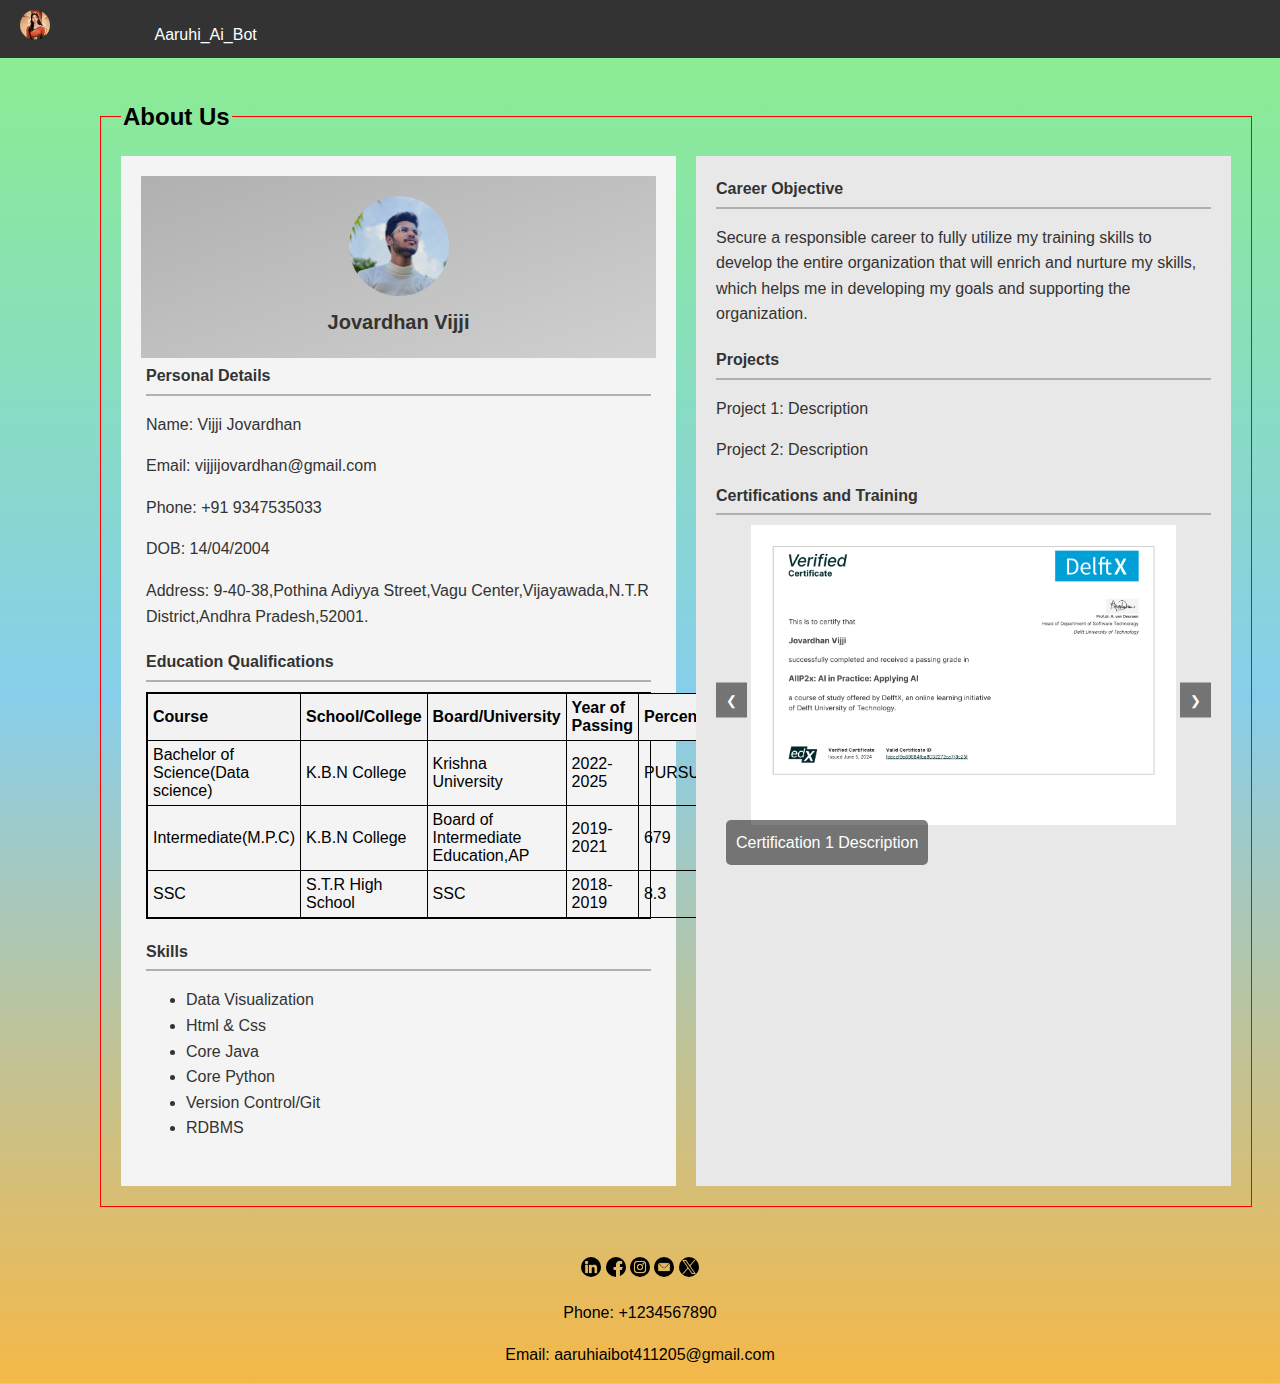
==== about.html @ 54c596e8 "kitchen" ====
<html>
  <head>
    <title>Chatbot Widget</title>

    <!--Let browser know website is optimized for mobile-->
    <meta name="viewport" content="width=device-width, initial-scale=1.0" />
    <meta content="text/html;charset=utf-8" http-equiv="Content-Type" />
    <meta content="utf-8" http-equiv="encoding" />

    <style>
        .footer{
    text-align: center;
    bottom: 0%;
    padding-top: 30px;
        }

        body {
  font-family: "Open Sans", sans-serif;
    /* Multiple background images */
    background: linear-gradient(to top,rgb(245, 184, 72),skyblue,rgb(139, 239, 139));
    /*background-image: url('./static/img/body2.jpg');*/
    /* Background position */
    background-position: center;

    /* Background size */
    background-size: contain;

    /* Background repeat */
    background-repeat: no-repeat;

    /* Background attachment to make it scrollable */
    background-attachment: scroll;
    
    /* Other styling to ensure the page is scrollable */
    height: auto;
   /* Example height to enable scrolling */
    margin: 0 auto;
    padding: 0;
    line-height: 1.6;
    justify-content: center;
}   
        fieldset {
            display: flex;
            width: 90%;
            margin: 20px;
            margin-top: 40px;
            border: 1px solid red;
            padding: 20px;
            box-sizing: border-box;
            margin-left: 100px;
            margin-right: 100px;
            padding-right: 20px;
        }
        legend {
            font-size: 1.5em;
            font-weight: bold;
        }
        .left-side {
            width: 50%;
            background-color: #f4f4f4;
            color: #333;
            box-sizing: border-box;
            padding: 20px;
            margin-right: 10px; /* Add margin to the right of the left block */
        }
        .right-side {
            width: 50%;
            padding: 20px;
            background-color: #e8e8e8;
            color: #333;
            box-sizing: border-box;
            margin-left: 10px; /* Add margin to the left of the right block */
        }
        .image-name-container {
            background: linear-gradient(to bottom right, #b0b0b0, #d0d0d0);
            padding: 20px;
            text-align: center;
        }
        .image-name-container img {
            width: 100px;
            height: 100px;
            border-radius: 50%;
        }
        .image-name-container .name {
            margin-top: 10px;
            font-size: 20px;
            font-weight: bold;
        }
        .content1 {
            padding: 5px;
        }
        .section-title {
            font-weight: bold;
            margin-bottom: 10px;
            border-bottom: 2px solid #b0b0b0;
            padding-bottom: 5px;
        }
        .section {
            margin-bottom: 20px;
        }
        .social-media {
            display: flex;
            justify-content: flex-start;
            align-items: center;
        }
        .social-media a {
            margin-right: 10px;
            text-decoration: none;
            color: #0066cc;
            display: inline-block;
        }
        .social-media img {
            width: 30px;
            height: 30px;
            margin-right: 5px;
            border-radius: 50%;
        }
        .social-media a:hover {
            text-decoration: underline;
        }
        .carousel {
            position: relative;
            width: 100%;
            height: 350px;
            overflow: hidden;
        
        }
        .carousel img {
            width: 100%;
            height: 300px;
            object-fit: contain;
            display: none;
        }
        .carousel img.active {
            display: block;
        }
        .carousel .text {
            position: absolute;
            bottom: 10px;
            left: 10px;
            background-color: rgba(0, 0, 0, 0.5);
            color: white;
            padding: 10px;
            border-radius: 5px;
        }
        .carousel-buttons {
            position: absolute;
            top: 50%;
            width: 100%;
            display: flex;
            justify-content: space-between;
            transform: translateY(-50%);
        }
        .carousel-buttons button {
            background-color: rgba(0, 0, 0, 0.5);
            color: white;
            border: none;
            padding: 10px;
            cursor: pointer;
        }
        .nav{
        background-color: #333;
    color: #fff;
    padding: 10px 20px;
    display: flex;
    justify-content: space-between;
    align-items: center;
  }
  .dropdown {
    position: relative;
    display: inline-block;
    cursor: pointer;
    align-items: center;
  }
    img{
      border-radius: 50%;
    }
  .dropdown-content {
    display: none;
    position: absolute;
    background-color: #f9f9f9;
    min-width: 160px;
    box-shadow: 0px 8px 16px 0px rgba(0,0,0,0.2);
    z-index: 1;
  }

  .dropdown-content a {
    color: black;
    padding: 12px 16px;
    text-decoration: none;
    display: block;
  }

  .dropdown-content a:hover {background-color: #f1f1f1}

  .dropdown:hover .dropdown-content {
    display: block;
  }
  span{
    margin-left: 100px;
  }
  /* table */
  table {
            display: flex;
            width: 100%;
            border-collapse: collapse;
        }
        table, th, td {
            border: 1px solid black;
        }
        th, td {
            padding: 5px;
            text-align: left;
        }
        th {
            background-color: #f2f2f2;
        }
    </style>
    <!--Import Google Icon Font-->
    <!--link rel="stylesheet" href="./static/css/styles.css"-->
    <meta name="viewport" content="width=device-width, initial-scale=1" />
  </head>

  <body>
    <div class="nav">
        <div class="dropdown">
          <img src="./static/img/logo.jpg" width="30" height="30"  onclick="toggleDropdown()">
          <div class="dropdown-content" id="dropdownMenu">
            <a href="./home.html">Home</a>
            <a href="#about">About Us</a>
            <a href="./Features.html">Features</a>
            <a href="./index.html">Logout</a>
          </div>
          <span style="font-size: 100%;">Aaruhi_Ai_Bot</span>
        </div>
        
        <script>
          function toggleDropdown() {
            var dropdownMenu = document.getElementById("dropdownMenu");
            if (dropdownMenu.style.display === "block") {
              dropdownMenu.style.display = "none";
            } else {
              dropdownMenu.style.display = "block";
            }
          }
        </script>
        </div>
    <div class="container">
    <fieldset>
      <legend>About Us</legend>
      <div class="left-side">
          <div class="image-name-container">
              <img src="./static/img/profile.jpg" alt="Profile Picture">
              <div class="name">Jovardhan Vijji</div>
          </div>
          <div class="content1">
              <div class="section">
                  <div class="section-title">Personal Details</div>
                  <p>Name: Vijji Jovardhan</p>
                  <p>Email: vijjijovardhan@gmail.com</p>
                  <p>Phone: +91 9347535033</p>

                  <p>DOB: 14/04/2004</p>
                  <p>Address: 9-40-38,Pothina Adiyya Street,Vagu Center,Vijayawada,N.T.R District,Andhra Pradesh,52001.</p>
              </div>
              <div class="section">
                  <div class="section-title">Education Qualifications</div>
                  <table>
                    <tr>
                        <th>Course</th>
                        <th>School/College</th>
                        <th>Board/University</th>
                        <th>Year of Passing</th>
                        <th>Percentage</th>
                    </tr>
                    <tr>
                        <td>Bachelor of Science(Data science)</td>
                        <td>K.B.N College</td>
                        <td>Krishna University</td>
                        <td>2022-2025</td>
                        <td>PURSUING</td>
                    </tr>
                    <tr>
                        <td>Intermediate(M.P.C)</td>
                        <td>K.B.N College</td>
                        <td>Board of Intermediate Education,AP</td>
                        <td>2019-2021</td>
                        <td>679</td>
                    </tr>
                    <tr>
                        <td>SSC</td>
                        <td>S.T.R High School</td>
                        <td>SSC</td>
                        <td>2018-2019</td>
                        <td>8.3</td>
                    </tr>
                </table>
              </div>
              <div class="section">
                  <div class="section-title">Skills</div>
                  <ul>
                    <li>Data Visualization</li>
                    <li>Html & Css</li>
                    <li>Core Java</li>
                    <li>Core Python</li>
                    <li>Version Control/Git</li>
                    <li>RDBMS</li>
                </ul>
              </div>
          </div>
      </div>
      <div class="right-side">
          <div class="section">
              <div class="section-title">Career Objective</div>
              <p>Secure a responsible career to fully utilize my training skills to develop the entire organization that will enrich and nurture my skills, which helps me in developing my goals and supporting the organization.</p>
          </div>
          <div class="section">
              <div class="section-title">Projects</div>
              <p>Project 1: Description</p>
              <p>Project 2: Description</p>
          </div>
          <div class="section">
              <div class="section-title">Certifications and Training</div>
              <div class="carousel">
                  <img src="./static/img/certificates/Applying AI.png" style="border-radius: 0%;" alt="Certification 1" class="active">
                  <img src="./static/img/certificates/Building a Website.jpg" style="border-radius: 0%;" alt="Certification 2">
                  <img src="./static/img/certificates/ChatGPT.jpg" style="border-radius: 0%;" alt="Certification 3">
                  <img src="./static/img/certificates/communication skills.png" style="border-radius: 0%;" alt="Certification 4">
                  <img src="./static/img/certificates/crash course on soft skills for interviews.png" style="border-radius: 0%;" alt="Certification 5">
                  <img src="./static/img/certificates/CSS.jpg" style="border-radius: 0%;" alt="Certification 6">
                  <img src="./static/img/certificates/Data Science Foundations.png" style="border-radius: 0%;" alt="Certification 7">
                  <img src="./static/img/certificates/Git.jpg" style="border-radius: 0%;" alt="Certification 8">
                  <img src="./static/img/certificates/html.jpg" style="border-radius: 0%;" alt="Certification 9">
                  <img src="./static/img/certificates/HTML Advanced.jpg" style="border-radius: 0%;" alt="Certification 10">
                  <img src="./static/img/certificates/interest calculator using Html,Css & Js.png" style="border-radius: 0%;" alt="Certification 11">
                  <img src="./static/img/certificates/interrview skills.png" style="border-radius: 0%;" alt="Certification 12">
                  <img src="./static/img/certificates/introduction to r.png" style="border-radius: 0%;" alt="Certification 13">
                  <img src="./static/img/certificates/introduction to soft skills.png" style="border-radius: 0%;" alt="Certification 14">
                  <img src="./static/img/certificates/Java Servlets and JSP.jpg" style="border-radius: 0%;" alt="Certification 15">
                  <img src="./static/img/certificates/Python 3.jpg" style="border-radius: 0%;" alt="Certification 16">
                  <img src="./static/img/certificates/rdbms.jpg" style="border-radius: 0%;" alt="Certification 17">
                  <img src="./static/img/certificates/Resume building.png" style="border-radius: 0%;" alt="Certification 18">
                  <img src="./static/img/certificates/sql.jpg" style="border-radius: 0%;" alt="Certification 19">                  
                  <div class="text">Certification 1 Description</div>
                  <div class="carousel-buttons">
                      <button onclick="prevImage()">&#10094;</button>
                      <button onclick="nextImage()">&#10095;</button>
                  </div>
              </div>
          </div>
      </div>
  </fieldset>
  <script>
      let currentIndex = 0;
      const images = document.querySelectorAll('.carousel img');
      const texts = [
          'This certifies that Jovardhan Vijji has successfully completed the Ai in practice:Applying Ai course on June 05, 2024, through edX.',
          'This certifies that Jovardhan Vijji has successfully completed the Building a website course on June 26, 2024, through Programming Hub.',
          'This certifies that Jovardhan Vijji has successfully completed the ChatGpt course on June 26, 2024, through Programming Hub.',
          'This certifies that Jovardhan Vijji has successfully completed the Communication Skills course on oct 29, 2023, through tcs ion.',
          'This certifies that Jovardhan Vijji has successfully completed the crash course on spoft skills course on nov, 2023, through great Learning.',
          'This certifies that Jovardhan Vijji has successfully completed the CSS course on June 26, 2024, through Programming Hub.',
          'This certifies that Jovardhan Vijji has successfully completed the Data Science Foundations course on oct, 2024, through Great Learning.',
          'This certifies that Jovardhan Vijji has successfully completed the Git course on June 26, 2024, through Programming Hub.',
          'This certifies that Jovardhan Vijji has successfully completed the Html course on mar 10, 2024, through Programming Hub.',
          'This certifies that Jovardhan Vijji has successfully completed the Html Advanced course on mar 28, 2024, through Programming Hub.',
          'This certifies that Jovardhan Vijji has successfully completed the Intrest calculator using Html , css & Js on may 31, 2024, through edX.',
          'This certifies that Jovardhan Vijji has successfully completed the interview skills course on oct 29, 2023, through tcs ion.',
          'This certifies that Jovardhan Vijji has successfully completed the Introduction to r course on oct, 2023, through Great Learning.',
          'This certifies that Jovardhan Vijji has successfully completed the Introduction to soft skills course on oct 30, 2023, through tcs ion',
          'This certifies that Jovardhan Vijji has successfully completed the Java servlets and jsp course on June 28, 2024, through Programming Hub.',
          'This certifies that Jovardhan Vijji has successfully completed the Python-3 course on June 26, 2024, through Programming Hub.',
          'This certifies that Jovardhan Vijji has successfully completed the RDBMS course on June 26, 2024, through Programming Hub.',
          'This certifies that Jovardhan Vijji has successfully completed the Resume Building course on nov, 2023, through Great Learning.',
          'This certifies that Jovardhan Vijji has successfully completed the SQL course on June 26, 2024, through Programming Hub.',
      ];
      const textElement = document.querySelector('.carousel .text');

      function showImage(index) {
          images.forEach((img, i) => {
              img.classList.remove('active');
              if (i === index) {
                  img.classList.add('active');
                  textElement.textContent = texts[i];
              }
          });
      }

      function nextImage() {
          currentIndex = (currentIndex + 1) % images.length;
          showImage(currentIndex);
      }

      function prevImage() {
          currentIndex = (currentIndex - 1 + images.length) % images.length;
          showImage(currentIndex);
      }

      setInterval(nextImage, 3000); // Change image every 3 seconds
  </script>
    </div>
    <div class="footer">
      <div class="social-icons">
          <a href="https://www.linkedin.com/in/aaruhi-ai-bot-361889315?utm_source=share&utm_campaign=share_via&utm_content=profile&utm_medium=android_app"><img src="./static/img/linkedin_3536569.png" height="20" width="20"></a>
          <a href="https://www.facebook.com/profile.php?id=61561541960481&mibextid=ZbWKwL"><img src="./static/img/facebook_733603.png" height="20" width="20"></a>
          <a href="https://www.instagram.com/aaruhi_ai_bot"><img src="./static/img/instagram_3938052.png" height="20" width="20"></a>
          <a href="mailto:aaruhiaibot411205@gmail.com"><img src="./static/img/envelope_9046102.png" height="20" width="20"></a>
          <a href="https://x.com/Aaruhi_Ai_Bot?s=09"><img src="./static/img/twitter_5968830.png" height="20" width="20"></a>
      </div>
      <div class="contact-info">
          <p>Phone: +1234567890</p>
          <p>Email: aaruhiaibot411205@gmail.com</p>
      </div>
  </div>
  </body>
</html>
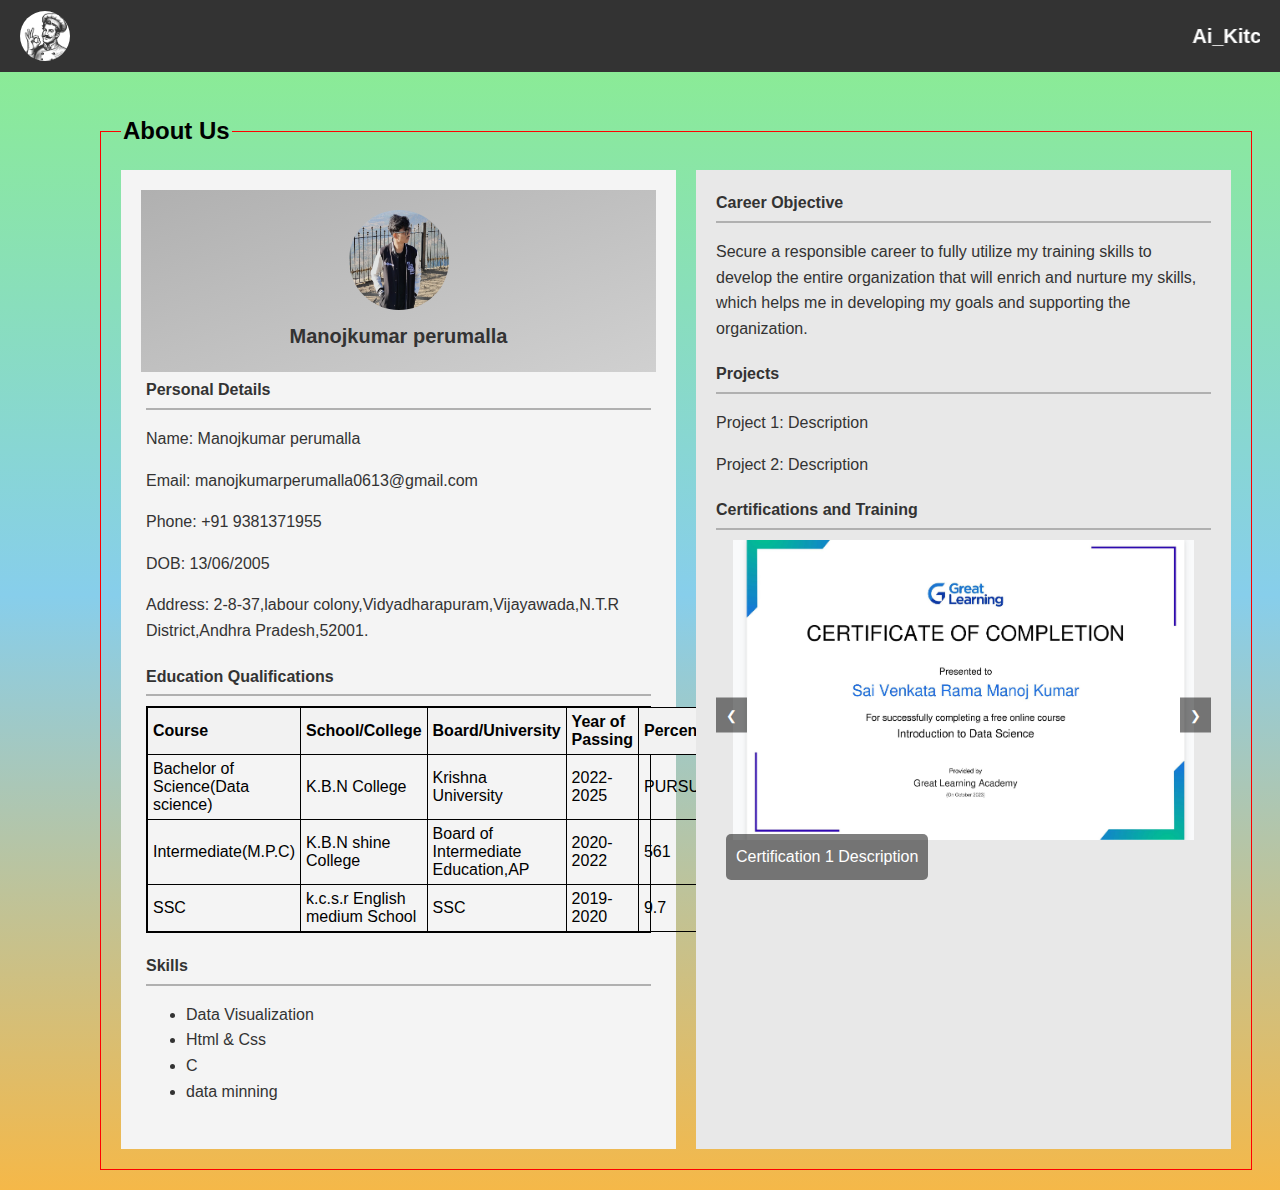
==== commit 854e3d08: "kitchen" ====
--- a/about.html
+++ b/about.html
@@ -224,15 +224,17 @@
   <body>
     <div class="nav">
         <div class="dropdown">
-          <img src="./static/img/logo.jpg" width="30" height="30"  onclick="toggleDropdown()">
+          <img src="./static/img/logo.avif" width="50" height="50"  onclick="toggleDropdown()">
           <div class="dropdown-content" id="dropdownMenu">
             <a href="./home.html">Home</a>
             <a href="#about">About Us</a>
             <a href="./Features.html">Features</a>
             <a href="./index.html">Logout</a>
           </div>
-          <span style="font-size: 100%;">Aaruhi_Ai_Bot</span>
         </div>
+        <marquee style="color: white; font-size: 20px; font-weight: bold; border-radius: 15px; padding: 10px;">
+            Ai_Kitchen
+        </marquee>
         
         <script>
           function toggleDropdown() {
@@ -251,17 +253,17 @@
       <div class="left-side">
           <div class="image-name-container">
               <img src="./static/img/profile.jpg" alt="Profile Picture">
-              <div class="name">Jovardhan Vijji</div>
+              <div class="name">Manojkumar perumalla</div>
           </div>
           <div class="content1">
               <div class="section">
                   <div class="section-title">Personal Details</div>
-                  <p>Name: Vijji Jovardhan</p>
-                  <p>Email: vijjijovardhan@gmail.com</p>
-                  <p>Phone: +91 9347535033</p>
-
-                  <p>DOB: 14/04/2004</p>
-                  <p>Address: 9-40-38,Pothina Adiyya Street,Vagu Center,Vijayawada,N.T.R District,Andhra Pradesh,52001.</p>
+                  <p>Name: Manojkumar perumalla</p>
+                  <p>Email: manojkumarperumalla0613@gmail.com</p>
+                  <p>Phone: +91 9381371955</p>
+
+                  <p>DOB: 13/06/2005</p>
+                  <p>Address: 2-8-37,labour colony,Vidyadharapuram,Vijayawada,N.T.R District,Andhra Pradesh,52001.</p>
               </div>
               <div class="section">
                   <div class="section-title">Education Qualifications</div>
@@ -282,17 +284,17 @@
                     </tr>
                     <tr>
                         <td>Intermediate(M.P.C)</td>
-                        <td>K.B.N College</td>
+                        <td>K.B.N shine College</td>
                         <td>Board of Intermediate Education,AP</td>
-                        <td>2019-2021</td>
-                        <td>679</td>
+                        <td>2020-2022</td>
+                        <td>561</td>
                     </tr>
                     <tr>
                         <td>SSC</td>
-                        <td>S.T.R High School</td>
+                        <td>k.c.s.r English medium School</td>
                         <td>SSC</td>
-                        <td>2018-2019</td>
-                        <td>8.3</td>
+                        <td>2019-2020</td>
+                        <td>9.7</td>
                     </tr>
                 </table>
               </div>
@@ -301,10 +303,8 @@
                   <ul>
                     <li>Data Visualization</li>
                     <li>Html & Css</li>
-                    <li>Core Java</li>
-                    <li>Core Python</li>
-                    <li>Version Control/Git</li>
-                    <li>RDBMS</li>
+                    <li>C</li>
+                    <li>data minning</li>
                 </ul>
               </div>
           </div>
@@ -322,25 +322,11 @@
           <div class="section">
               <div class="section-title">Certifications and Training</div>
               <div class="carousel">
-                  <img src="./static/img/certificates/Applying AI.png" style="border-radius: 0%;" alt="Certification 1" class="active">
-                  <img src="./static/img/certificates/Building a Website.jpg" style="border-radius: 0%;" alt="Certification 2">
-                  <img src="./static/img/certificates/ChatGPT.jpg" style="border-radius: 0%;" alt="Certification 3">
-                  <img src="./static/img/certificates/communication skills.png" style="border-radius: 0%;" alt="Certification 4">
-                  <img src="./static/img/certificates/crash course on soft skills for interviews.png" style="border-radius: 0%;" alt="Certification 5">
-                  <img src="./static/img/certificates/CSS.jpg" style="border-radius: 0%;" alt="Certification 6">
-                  <img src="./static/img/certificates/Data Science Foundations.png" style="border-radius: 0%;" alt="Certification 7">
-                  <img src="./static/img/certificates/Git.jpg" style="border-radius: 0%;" alt="Certification 8">
-                  <img src="./static/img/certificates/html.jpg" style="border-radius: 0%;" alt="Certification 9">
-                  <img src="./static/img/certificates/HTML Advanced.jpg" style="border-radius: 0%;" alt="Certification 10">
-                  <img src="./static/img/certificates/interest calculator using Html,Css & Js.png" style="border-radius: 0%;" alt="Certification 11">
-                  <img src="./static/img/certificates/interrview skills.png" style="border-radius: 0%;" alt="Certification 12">
-                  <img src="./static/img/certificates/introduction to r.png" style="border-radius: 0%;" alt="Certification 13">
-                  <img src="./static/img/certificates/introduction to soft skills.png" style="border-radius: 0%;" alt="Certification 14">
-                  <img src="./static/img/certificates/Java Servlets and JSP.jpg" style="border-radius: 0%;" alt="Certification 15">
-                  <img src="./static/img/certificates/Python 3.jpg" style="border-radius: 0%;" alt="Certification 16">
-                  <img src="./static/img/certificates/rdbms.jpg" style="border-radius: 0%;" alt="Certification 17">
-                  <img src="./static/img/certificates/Resume building.png" style="border-radius: 0%;" alt="Certification 18">
-                  <img src="./static/img/certificates/sql.jpg" style="border-radius: 0%;" alt="Certification 19">                  
+                  <img src="./static/img/Screenshot (37).png" style="border-radius: 0%;" alt="Certification 1" class="active">
+                  <img src="./static/img/Screenshot (38).png" style="border-radius: 0%;" alt="Certification 2">
+                  <img src="./static/img/Screenshot (39).png" style="border-radius: 0%;" alt="Certification 3">
+                  <img src="./static/img/Screenshot (40).png" style="border-radius: 0%;" alt="Certification 4">
+                  <img src="./static/img/tcs.jpg" style="border-radius: 0%;" alt="Certification 5">               
                   <div class="text">Certification 1 Description</div>
                   <div class="carousel-buttons">
                       <button onclick="prevImage()">&#10094;</button>
@@ -354,25 +340,10 @@
       let currentIndex = 0;
       const images = document.querySelectorAll('.carousel img');
       const texts = [
-          'This certifies that Jovardhan Vijji has successfully completed the Ai in practice:Applying Ai course on June 05, 2024, through edX.',
-          'This certifies that Jovardhan Vijji has successfully completed the Building a website course on June 26, 2024, through Programming Hub.',
-          'This certifies that Jovardhan Vijji has successfully completed the ChatGpt course on June 26, 2024, through Programming Hub.',
-          'This certifies that Jovardhan Vijji has successfully completed the Communication Skills course on oct 29, 2023, through tcs ion.',
-          'This certifies that Jovardhan Vijji has successfully completed the crash course on spoft skills course on nov, 2023, through great Learning.',
-          'This certifies that Jovardhan Vijji has successfully completed the CSS course on June 26, 2024, through Programming Hub.',
-          'This certifies that Jovardhan Vijji has successfully completed the Data Science Foundations course on oct, 2024, through Great Learning.',
-          'This certifies that Jovardhan Vijji has successfully completed the Git course on June 26, 2024, through Programming Hub.',
-          'This certifies that Jovardhan Vijji has successfully completed the Html course on mar 10, 2024, through Programming Hub.',
-          'This certifies that Jovardhan Vijji has successfully completed the Html Advanced course on mar 28, 2024, through Programming Hub.',
-          'This certifies that Jovardhan Vijji has successfully completed the Intrest calculator using Html , css & Js on may 31, 2024, through edX.',
-          'This certifies that Jovardhan Vijji has successfully completed the interview skills course on oct 29, 2023, through tcs ion.',
-          'This certifies that Jovardhan Vijji has successfully completed the Introduction to r course on oct, 2023, through Great Learning.',
-          'This certifies that Jovardhan Vijji has successfully completed the Introduction to soft skills course on oct 30, 2023, through tcs ion',
-          'This certifies that Jovardhan Vijji has successfully completed the Java servlets and jsp course on June 28, 2024, through Programming Hub.',
-          'This certifies that Jovardhan Vijji has successfully completed the Python-3 course on June 26, 2024, through Programming Hub.',
-          'This certifies that Jovardhan Vijji has successfully completed the RDBMS course on June 26, 2024, through Programming Hub.',
-          'This certifies that Jovardhan Vijji has successfully completed the Resume Building course on nov, 2023, through Great Learning.',
-          'This certifies that Jovardhan Vijji has successfully completed the SQL course on June 26, 2024, through Programming Hub.',
+          'This certifies that manoj kumar has successfully completed the Ai in practice:Applying Ai course on June 05, 2024, through edX.',
+          'This certifies that manojkumar has successfully completed the Introduction to r course on oct, 2023, through Great Learning.',
+          'This certifies that manojkumar has successfully completed the Introduction to soft skills course on oct 30, 2023, through tcs ion',
+          'This certifies that manojkumar has successfully completed the Resume Building course on nov, 2023, through Great Learning.',
       ];
       const textElement = document.querySelector('.carousel .text');
 
@@ -399,18 +370,5 @@
       setInterval(nextImage, 3000); // Change image every 3 seconds
   </script>
     </div>
-    <div class="footer">
-      <div class="social-icons">
-          <a href="https://www.linkedin.com/in/aaruhi-ai-bot-361889315?utm_source=share&utm_campaign=share_via&utm_content=profile&utm_medium=android_app"><img src="./static/img/linkedin_3536569.png" height="20" width="20"></a>
-          <a href="https://www.facebook.com/profile.php?id=61561541960481&mibextid=ZbWKwL"><img src="./static/img/facebook_733603.png" height="20" width="20"></a>
-          <a href="https://www.instagram.com/aaruhi_ai_bot"><img src="./static/img/instagram_3938052.png" height="20" width="20"></a>
-          <a href="mailto:aaruhiaibot411205@gmail.com"><img src="./static/img/envelope_9046102.png" height="20" width="20"></a>
-          <a href="https://x.com/Aaruhi_Ai_Bot?s=09"><img src="./static/img/twitter_5968830.png" height="20" width="20"></a>
-      </div>
-      <div class="contact-info">
-          <p>Phone: +1234567890</p>
-          <p>Email: aaruhiaibot411205@gmail.com</p>
-      </div>
-  </div>
   </body>
 </html>
